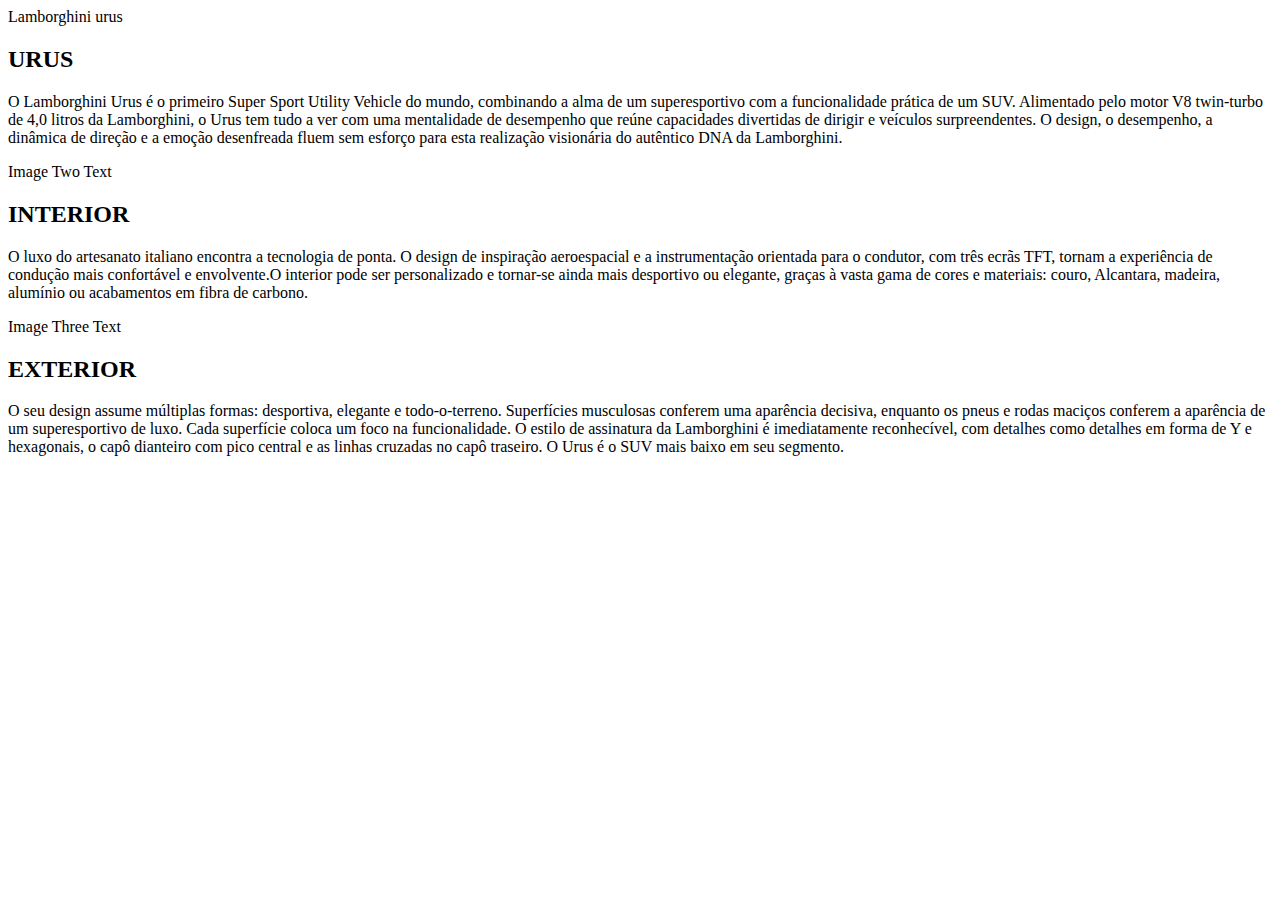
==== index.html @ a15903be "3" ====
<!DOCTYPE html>
<html lang="en">
<head>
  <meta charset="UTF-8">
  <meta name="viewport" content="width=device-width, initial-scale=1.0">
  <meta http-equiv="X-UA-Compatible" content="ie=edge">
  <title>Parallax Website Demo</title>
  <link rel="stylesheet" href="../projeto_parallax/css/styles.css">
</head>
<body>
  <div class="pimg1">
    <div class="ptext">
      <span class="border">
        Lamborghini urus
      </span>
    </div>
  </div>

  <section class="section section-light">
    <h2>URUS</h2>
    <p>
      O Lamborghini Urus é o primeiro Super Sport Utility Vehicle do mundo, combinando a alma de um superesportivo com a funcionalidade prática de um SUV. Alimentado pelo motor V8 twin-turbo de 4,0 litros da Lamborghini, o Urus tem tudo a ver com uma mentalidade de desempenho que reúne capacidades divertidas de dirigir e veículos surpreendentes. O design, o desempenho, a dinâmica de direção e a emoção desenfreada fluem sem esforço para esta realização visionária do autêntico DNA da Lamborghini.
  </section>

  <div class="pimg2">
    <div class="ptext">
      <span class="border trans">
        Image Two Text
      </span>
    </div>
  </div>

  <section class="section section-dark">
    <h2>INTERIOR</h2>
    <p>
     O luxo do artesanato italiano encontra a tecnologia de ponta. O design de inspiração aeroespacial e a instrumentação orientada para o condutor, com três ecrãs TFT, tornam a experiência de condução mais confortável e envolvente.O interior pode ser personalizado e tornar-se ainda mais desportivo ou elegante, graças à vasta gama de cores e materiais: couro, Alcantara, madeira, alumínio ou acabamentos em fibra de carbono.
    </p>
  </section>

  <div class="pimg3">
    <div class="ptext">
      <span class="border trans">
        Image Three Text
      </span>
    </div>
  </div>

  <section class="section section-dark">
    <h2>EXTERIOR</h2>
    <p>
      O seu design assume múltiplas formas: desportiva, elegante e todo-o-terreno. Superfícies musculosas conferem uma aparência decisiva, enquanto os pneus e rodas maciços conferem a aparência de um superesportivo de luxo. Cada superfície coloca um foco na funcionalidade. O estilo de assinatura da Lamborghini é imediatamente reconhecível, com detalhes como detalhes em forma de Y e hexagonais, o capô dianteiro com pico central e as linhas cruzadas no capô traseiro. O Urus é o SUV mais baixo em seu segmento.
    </p>
  </section>

  <div class="pimg1">
    <div class="ptext">
      <!-- <span class="border"> 
        Traversy Media
      </span>-->
    </div>
  </div>
</body>
</html>
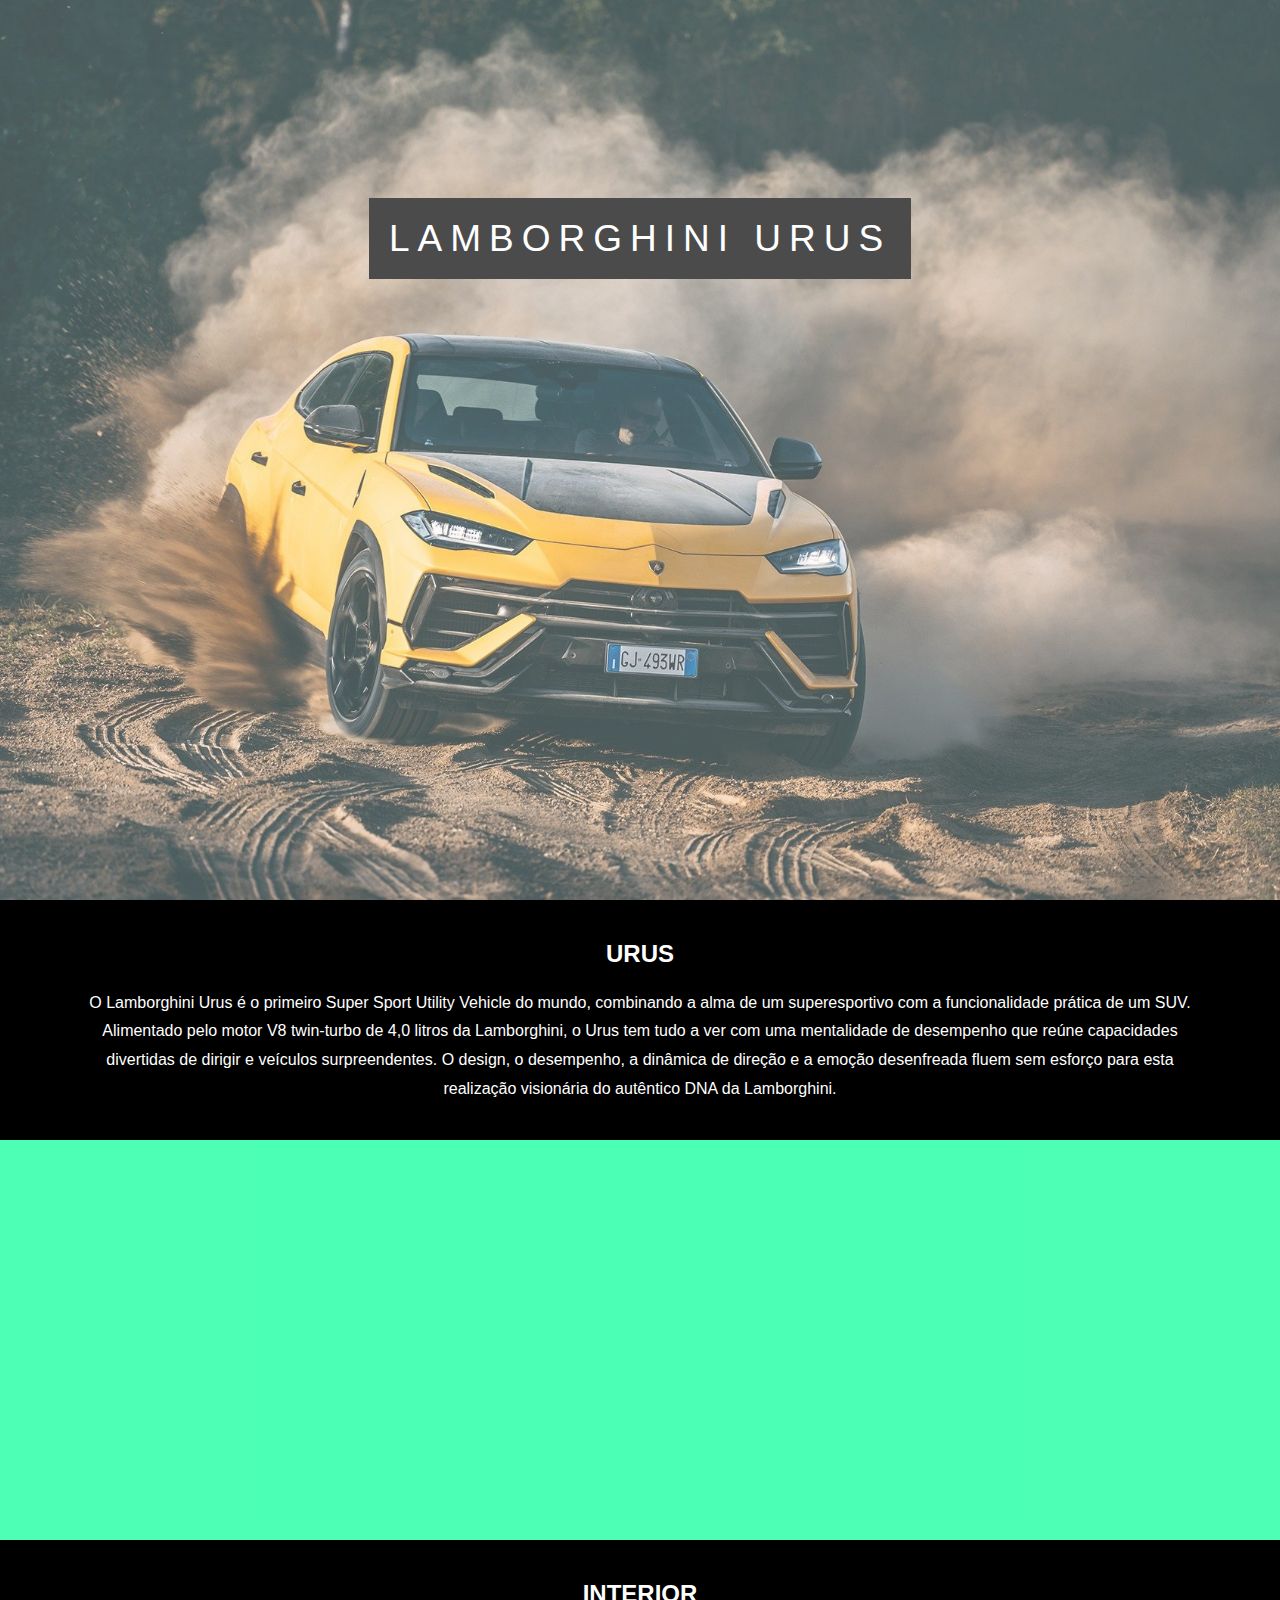
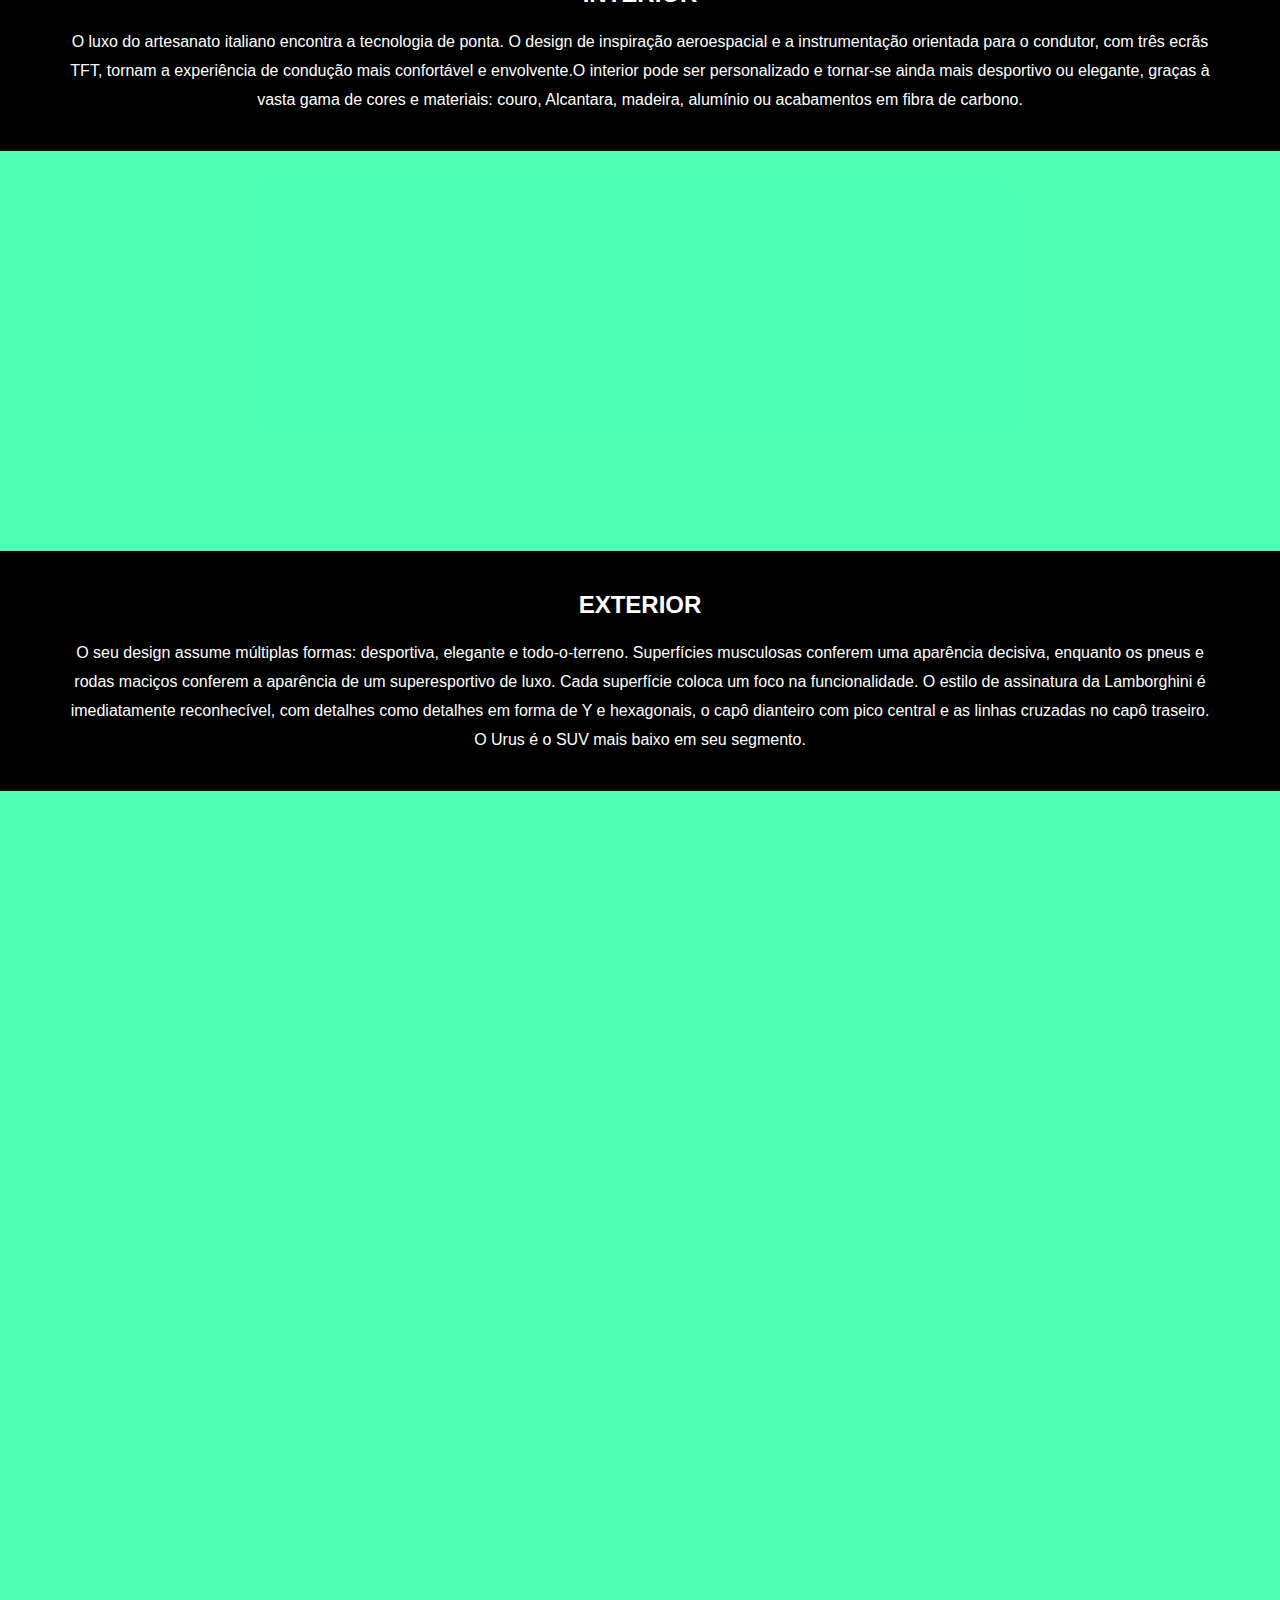
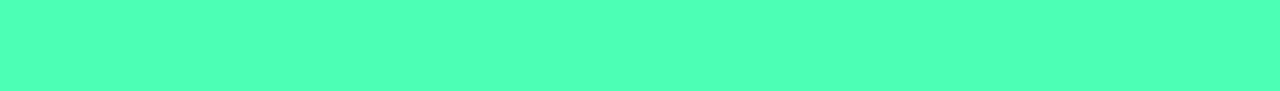
==== commit d1ee4dc2: "1" ====
--- a/index.html
+++ b/index.html
@@ -4,8 +4,8 @@
   <meta charset="UTF-8">
   <meta name="viewport" content="width=device-width, initial-scale=1.0">
   <meta http-equiv="X-UA-Compatible" content="ie=edge">
-  <title>Parallax Website Demo</title>
-  <link rel="stylesheet" href="../projeto_parallax/css/styles.css">
+  <title>Lamborghini urus</title>
+  <link rel="stylesheet" href="css/styles.css">
 </head>
 <body>
   <div class="pimg1">
--- a/css/styles.css
+++ b/css/styles.css
@@ -0,0 +1,85 @@
+body, html{
+    height:100%;
+    margin:0;
+    font-size:16px;
+    font-family:"Lato", sans-serif;
+    font-weight:400;
+    line-height:1.8em;
+
+    }
+  
+  .pimg1, .pimg2, .pimg3{
+    position:relative;
+    opacity:0.70;
+    background-position:center;
+    background-size:cover;
+    background-repeat:no-repeat;
+    background-color: rgb(0, 255, 149);
+  
+    /*
+      fixed = parallax
+      scroll = normal
+    */
+    background-attachment:fixed;
+  }
+  
+  .pimg1{
+    background-image:url('../img/urus_14.jpg');
+    min-height:100%;
+  }
+  
+  .pimg2{
+    background-image:url('../img/Urus\ interior.jpg');
+    min-height:400px;
+  }
+  
+  .pimg3{
+    background-image:url('../img/usus_exterio.jpg');
+    min-height:400px;
+  }
+  
+  .section{
+    text-align:center;
+    padding:20px 70px;
+    color: rgba(255, 255, 255, 0);
+  }
+  
+  .section-light{
+    background-color:#000000;
+    color:#ffffff;
+  }
+  
+  .section-dark{
+    background-color: #000000;
+    color:#ffffff;
+  }
+  
+  .ptext{
+    position:absolute;
+    top:25%;
+    width:100%;
+    text-align:center;
+    /* color:#000000; */
+    font-size:37px;
+    letter-spacing:8px;
+    text-transform:uppercase;
+    
+  }
+  
+  .ptext .border{
+    background-color: black;
+    color:#ffffff;
+    padding:20px;
+  }
+  
+  .ptext .border.trans{
+    background-color:transparent;
+    color: rgba(0, 0, 0, 0);
+  }
+  
+  @media(max-width:568px){
+    .pimg1, .pimg2, .pimg3{
+      background-attachment:scroll;
+    }
+  }
+  